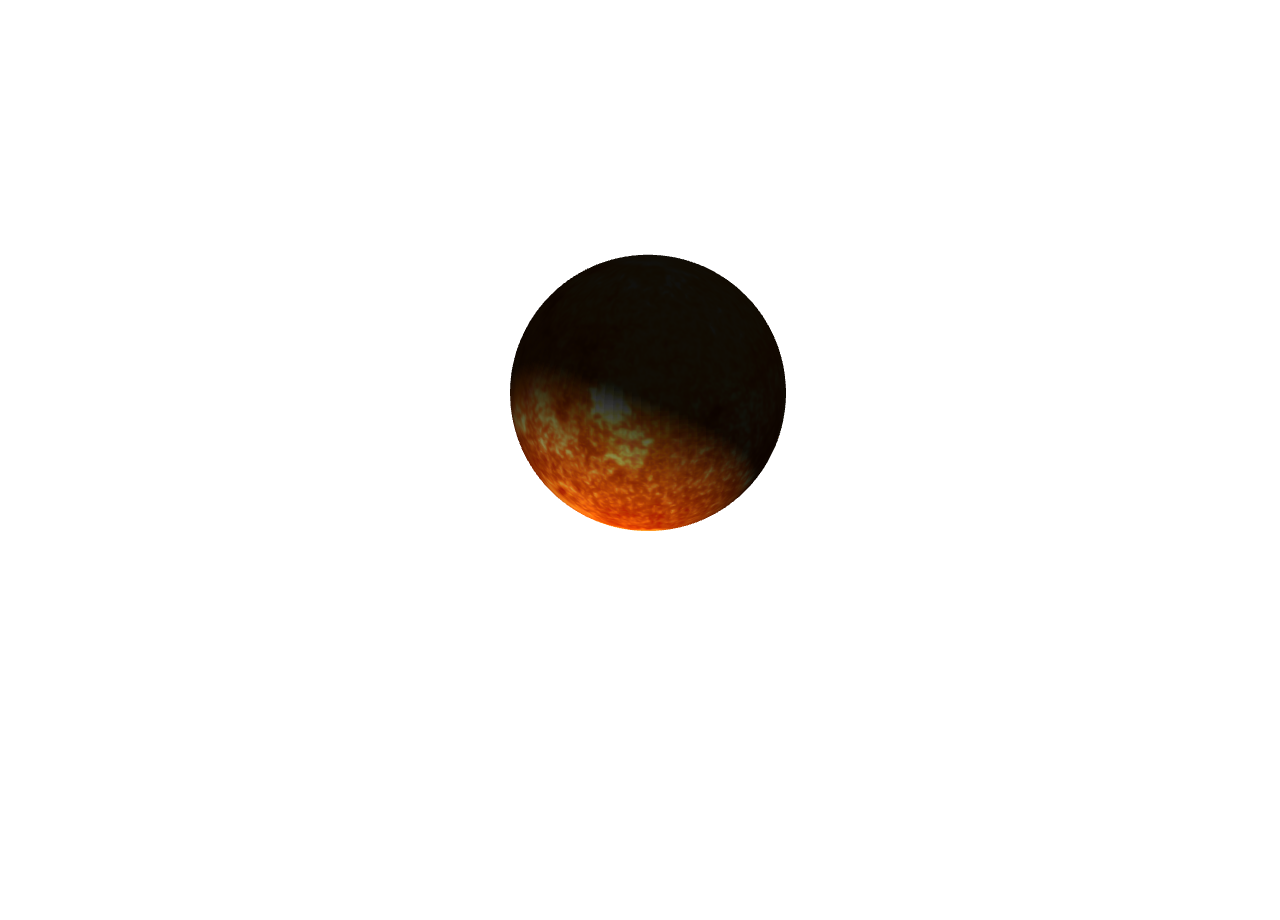
==== Sun/sun.html @ aca01b79 "Creacion del sol" ====
<!DOCTYPE html>
<html lang="en">
	<head>
		<meta charset="utf-8">
		<meta http-equiv="X-UA-Compatible" content="IE=edge" />
		<meta name="viewport" content="width=device-width, initial-scale=1.0">

		<title>Sun Three.js</title>
	
	</head>
	<body>
		<div id="container"></div>
		<script src="three/three.js"></script>
		<script src="three/OrbitControls.js"></script>
		<script>
			var escena;
		//crea un ambiente de gráficos
		var camara;
		//muestra la posición de un objeto determinado
		var renderer;
		var controlCamara;
		//dibuja los pixeles en pantalla
		//funcion de configuracion del renderizado
		function crearRenderer() {
		renderer = new THREE.WebGLRenderer({alpha: true, antialias : true});
		renderer.setClearColor(0xffffff,0);
		renderer.setSize(window.innerWidth, window.innerHeight);
		renderer.shadowMap.enabled = true;
		//decirle al renderer que habilite el manejo de sombras
		}
		function crearCamara() {
		camara = new THREE.PerspectiveCamera(40, window.innerWidth / window.innerHeight, 0.1, 1000);
		camara.position.x = -80;
		camara.position.y = 32;
		camara.position.z = 32;
		camara.name = 'camara';
		camara.lookAt(escena.position);
		controlCamara = new THREE.OrbitControls(camara);
		// ubicar la camara apuntando al centro del objeto
		}
		function crearPlano() {
		var planoGeometria = new THREE.PlaneGeometry(50, 50)
		var planoMaterial = new THREE.MeshLambertMaterial({
		color: 0xcccccc
		});
		var plano = new THREE.Mesh(planoGeometria, planoMaterial);
		plano.receiveShadow = true; // decirle al plano que reciba sombra
		plano.rotation.x = -0.5 * Math.PI;
		plano.position.y = -5;
		escena.add(plano);
		}
		

		function crearSun(){
		var sunGeometria = new THREE.SphereGeometry(10,100,100);
		var sunMaterial = crearMaterialSun();
		var sun = new THREE.Mesh(sunGeometria, sunMaterial);
		sun.name = 'sun';
		sun.castShadow = true;
		sun.position.y = 5;
		escena.add(sun);
		}



		function crearMaterialSun(){
		var sunTextura = new THREE.Texture(); // la nueva version de threejs sugiere primero crear un objeto vacio de la textura;
		var loader = new THREE.ImageLoader(); // carga imagenes js
		loader.load('texturas/sun.jpg', function (image){
		sunTextura.image = image; // una vez se carge la textura en memoria se debe asignar la imagen a la textura
		sunTextura.needsUpdate = true; //avisa al redner que se requiere actualizar el objeto con textura en la escena
		}); //la funcion callback recibe un parametro que es la imagen
		var normalTextura = new THREE.Texture(); // la nueva version de threejs sugiere primero crear un objeto vacio de la textura;
		var loader = new THREE.ImageLoader(); // carga imagenes js
		/*loader.load('texturas/sunmap.jpg', function(image){
		normalTextura.image = image; // una vez se carge la textura en memoria se debe asignar la imagen a la textura
		normalTextura.needsUpdate = true; //avisa al redner que se requiere actualizar el objeto con textura en la escena
		}); //la funcion callback recibe un parametro que es la imagen*/
		
		//https://www.solarsystemscope.com/textures/
		var especularTextura = new THREE.Texture();
		var loader = new THREE.ImageLoader();
		loader.load('texturas/sunmap.jpg', function(image){
		especularTextura.image = image;
		especularTextura.needsUpdate = true;
		});
		
		sunMaterial = new THREE.MeshPhongMaterial();
		sunMaterial.map = sunTextura; // asigno al maping la textura cargada en la memoria
		
		sunMaterial.normalMap = normalTextura ;
		sunMaterial.normalScale = new THREE.Vector2( 0.7, 0.7 );
		sunMaterial.especularMap = especularTextura;
		sunMaterial.specular = new THREE.Color(0x262626);
		return sunMaterial;
		}
		function crearLuz() {
		var luzDireccional = new THREE.DirectionalLight(0xffffff,1.2);
		luzDireccional.position.set(100,100,-50);
		luzDireccional.name = "luz direccional";
		escena.add(luzDireccional);
		var luzAmbiental = new THREE.AmbientLight(0x111111);
		escena.add(luzAmbiental);
		}
		
		function ejes() {
		var ejes = new THREE.AxisHelper(30);
		escena.add(ejes);
		}
		//funcion de configuración inicial de la escena
		function init() {
		escena = new THREE.Scene();
		crearRenderer();
		crearCamara();
		crearLuz();
		crearSun();
		// crearPlano();
		// ejes();
		document.body.appendChild(renderer.domElement);
		render();
		}
		function render() {
		renderer.render(escena, camara);
		controlCamara.update();
		escena.getObjectByName('sun').rotation.y += 0.015;


		
		//realiza recursion para dibujar cada fotograma.
		requestAnimationFrame(render);
		}
		init();
		</script>
	</body>
</html>
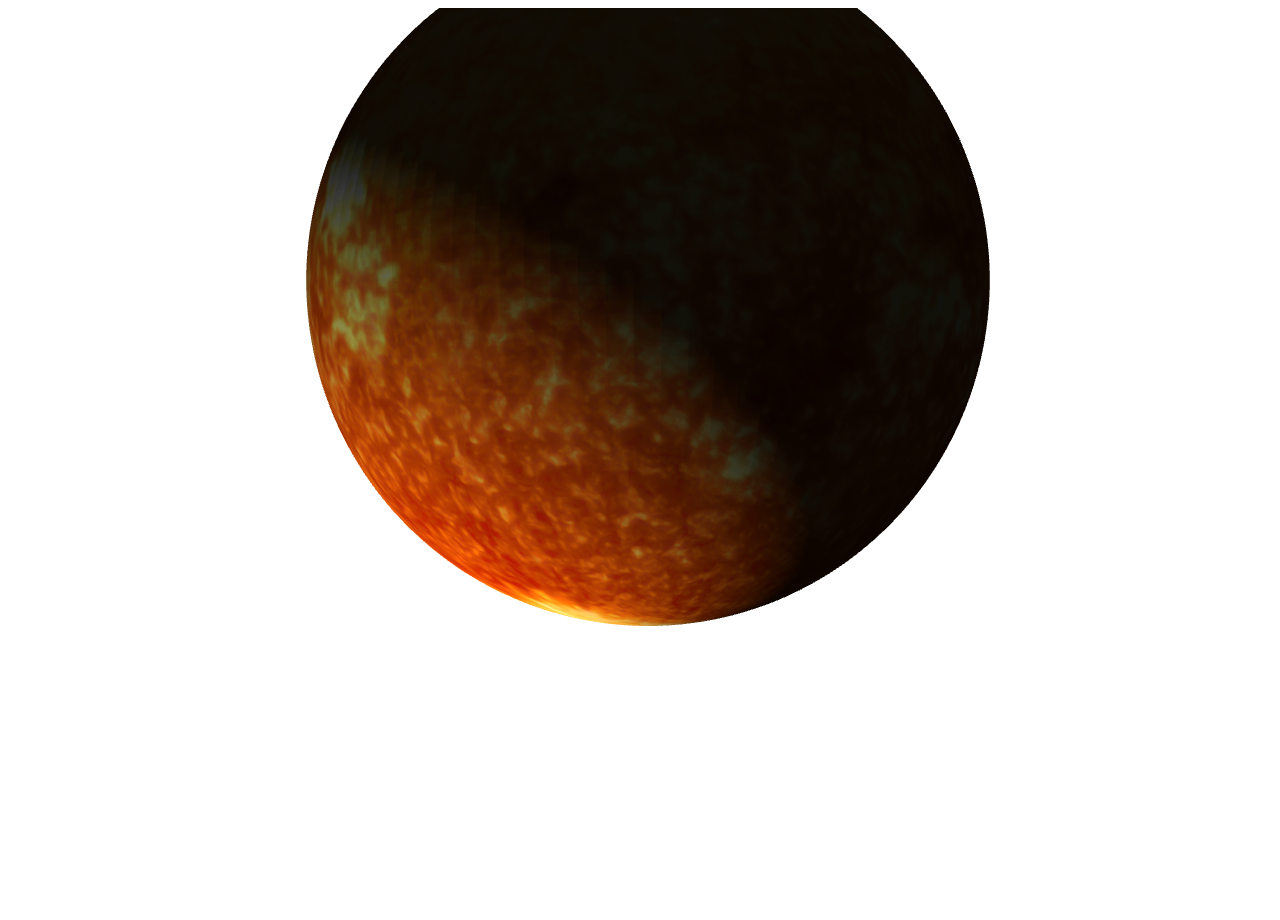
==== commit 3f181a5f: "Vista del sol" ====
--- a/Sun/sun.html
+++ b/Sun/sun.html
@@ -30,8 +30,8 @@
 		}
 		function crearCamara() {
 		camara = new THREE.PerspectiveCamera(40, window.innerWidth / window.innerHeight, 0.1, 1000);
-		camara.position.x = -80;
-		camara.position.y = 32;
+		camara.position.x = -20;
+		camara.position.y = 2;
 		camara.position.z = 32;
 		camara.name = 'camara';
 		camara.lookAt(escena.position);
